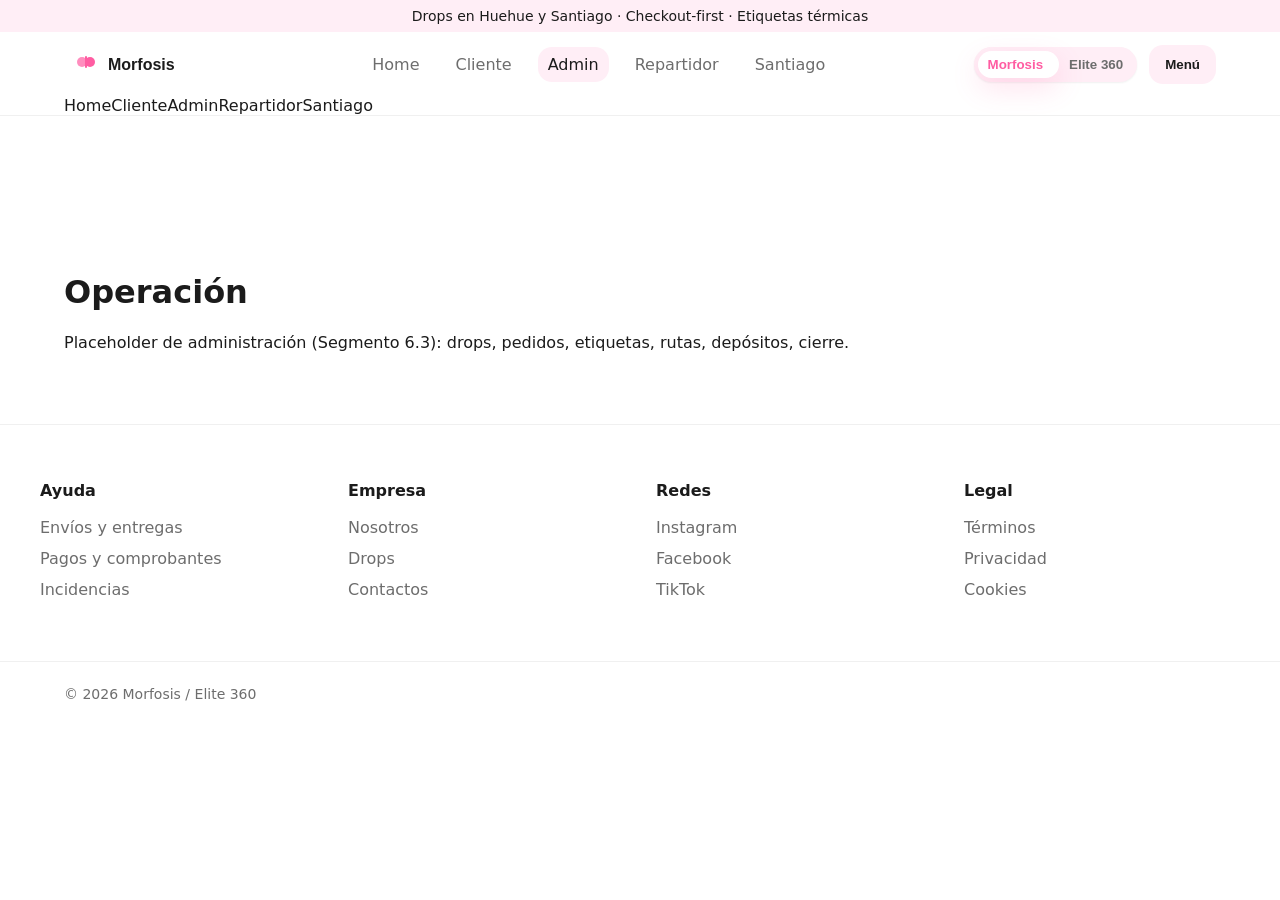
==== frontend/admin.html @ 96d7f402 "feat: bootstrap frontend with theme toggle and api client" ====
<!DOCTYPE html>
<html lang="es" data-theme="morfosis">
  <head>
    <meta charset="UTF-8" />
    <meta name="viewport" content="width=device-width, initial-scale=1.0" />
    <title>Admin — Operación</title>
    <link rel="stylesheet" href="assets/css/styles.css" />
  </head>
  <body>
    <main class="container page-gap">
      <h1>Operación</h1>
      <p>Placeholder de administración (Segmento 6.3): drops, pedidos, etiquetas, rutas, depósitos, cierre.</p>
    </main>

    <script src="assets/js/theme.js"></script>
    <script src="assets/js/api.js"></script>
    <script src="assets/js/auth.js"></script>
    <script src="assets/js/ui.js"></script>
    <script src="assets/js/app.js"></script>
  </body>
  </html>
---- frontend/assets/css/styles.css ----
/* Design tokens */
:root {
  --color-bg: #ffffff;
  --color-text: #1b1b1b;
  --color-muted: #6d6d6d;
  --color-primary: #ff5da2; /* morfosis default */
  --color-primary-contrast: #ffffff;
  --color-surface: #ffffff;
  --color-surface-2: #f5f5f7;
  --shadow-sm: 0 1px 2px rgba(0,0,0,0.06);
  --shadow-md: 0 6px 16px rgba(0,0,0,0.08);
  --radius-sm: 10px;
  --radius-md: 16px;
  --radius-lg: 22px;
  --space-1: 4px;
  --space-2: 8px;
  --space-3: 12px;
  --space-4: 16px;
  --space-5: 24px;
  --space-6: 32px;
  --space-7: 40px;
  --space-8: 56px;
  --container: 1200px;
}

/* Theme: Morfosis (pastel, soft, rounded) */
[data-theme="morfosis"] {
  --color-primary: #ff5da2;
  --color-surface: #fff7fb;
  --color-surface-2: #ffeef6;
  --shadow-md: 0 10px 28px rgba(255, 93, 162, 0.18);
  --radius-sm: 14px;
  --radius-md: 20px;
  --radius-lg: 28px;
}

/* Theme: Elite 360 (monochrome, sharp, premium spacing) */
[data-theme="elite"] {
  --color-primary: #111214;
  --color-bg: #ffffff;
  --color-surface: #f6f7f8;
  --color-surface-2: #eceef0;
  --shadow-md: 0 12px 30px rgba(17, 18, 20, 0.16);
  --radius-sm: 6px;
  --radius-md: 10px;
  --radius-lg: 14px;
}

/* Base */
* { box-sizing: border-box; }
html, body { height: 100%; }
body {
  margin: 0;
  font-family: ui-sans-serif, system-ui, -apple-system, Segoe UI, Roboto, Inter, Arial, "Noto Sans", "Apple Color Emoji", "Segoe UI Emoji";
  background: var(--color-bg);
  color: var(--color-text);
}
img { max-width: 100%; display: block; }
a { color: inherit; text-decoration: none; }
.container { width: 100%; max-width: var(--container); margin: 0 auto; padding: 0 var(--space-5); }
.page-gap { padding-top: calc(var(--space-8) + 80px); padding-bottom: var(--space-8); }

/* Promo bar */
.promo {
  background: var(--color-surface-2);
  color: var(--color-text);
  font-size: 14px;
  padding: var(--space-2) 0;
  text-align: center;
}

/* Navbar */
.nav {
  position: sticky; top: 0; z-index: 50;
  background: var(--color-bg);
  border-bottom: 1px solid rgba(0,0,0,0.06);
  backdrop-filter: saturate(180%) blur(6px);
}
.nav__inner { display: flex; align-items: center; justify-content: space-between; height: 64px; gap: var(--space-4); }
.brand { display: flex; align-items: center; gap: var(--space-3); }
.brand img { height: 28px; }
.menu { display: flex; align-items: center; gap: var(--space-4); }
.menu a { padding: 8px 10px; border-radius: var(--radius-sm); color: var(--color-muted); transition: color .2s ease, background .2s ease; }
.menu a.is-active { color: var(--color-text); background: var(--color-surface-2); }
.menu a:hover { color: var(--color-text); }
.nav__actions { display: flex; align-items: center; gap: var(--space-3); }
.toggle {
  position: relative; display: inline-flex; align-items: center; gap: 6px;
  background: var(--color-surface-2);
  border-radius: 999px; padding: 4px; box-shadow: var(--shadow-sm);
}
.toggle__btn { position: relative; z-index: 1; border: 0; background: none; padding: 6px 10px; border-radius: 999px; cursor: pointer; color: var(--color-muted); font-weight: 600; }
.toggle__btn.is-active { color: var(--color-primary); }
.toggle__pill { position: absolute; inset: 4px auto 4px 4px; width: 50%; border-radius: 999px; background: var(--color-bg); box-shadow: var(--shadow-md); transition: transform .25s ease; }
[data-theme="elite"] .toggle__pill { transform: translateX(100%); }
.nav__mobile { display: none; }

/* Hero */
.hero {
  position: relative; overflow: hidden;
  background: radial-gradient(1200px 480px at 10% 0%, rgba(255,93,162,.18), transparent 60%),
              radial-gradient(1000px 400px at 90% 10%, rgba(17,18,20,.12), transparent 60%),
              linear-gradient(180deg, var(--color-surface) 0%, var(--color-bg) 100%);
}
.hero__content { padding: 96px 0; text-align: center; }
.hero h1 { font-size: clamp(32px, 4vw, 54px); line-height: 1.05; margin: 0 0 var(--space-4); }
.hero p { margin: 0 0 var(--space-6); color: var(--color-muted); font-size: 18px; }
.hero__actions { display: inline-flex; gap: var(--space-3); }

/* Sections */
.section { padding: var(--space-8) 0; }
.section__header { display: flex; align-items: center; justify-content: space-between; margin-bottom: var(--space-5); }
.section h2 { margin: 0; font-size: 22px; }
.link { color: var(--color-muted); font-weight: 600; }
.link:hover { color: var(--color-text); }

/* Grid & Cards */
.grid { display: grid; gap: var(--space-5); }
.grid--cards { grid-template-columns: repeat(12, 1fr); }
.grid--cards > .card { grid-column: span 12; }
@media (min-width: 768px) { .grid--cards > .card { grid-column: span 6; } }
@media (min-width: 1024px) { .grid--cards > .card { grid-column: span 4; } }

.card { background: var(--color-surface); border-radius: var(--radius-md); box-shadow: var(--shadow-sm); overflow: hidden; transition: transform .2s ease, box-shadow .2s ease; }
.card:hover { transform: translateY(-2px); box-shadow: var(--shadow-md); }
.card__media { aspect-ratio: 4/3; background: linear-gradient(135deg, var(--color-surface-2), #fff); }
.card__body { padding: var(--space-4); }
.card--wide { min-width: 240px; }

/* Chips */
.chips { display: flex; flex-wrap: wrap; gap: var(--space-3); }
.chips--lg { gap: var(--space-4); }
.chip { border: 1px solid rgba(0,0,0,0.08); background: var(--color-surface); padding: 10px 14px; border-radius: 999px; font-weight: 600; color: var(--color-text); transition: background .2s ease, transform .15s ease; }
.chip:hover { background: var(--color-surface-2); transform: translateY(-1px); }
.chip--lg { padding: 14px 18px; font-size: 15px; }

/* Carousel */
.carousel { overflow: hidden; }
.carousel__track { display: grid; grid-auto-flow: column; grid-auto-columns: clamp(220px, 28vw, 300px); gap: var(--space-4); overflow-x: auto; padding-bottom: var(--space-2); scroll-snap-type: x mandatory; -webkit-overflow-scrolling: touch; }
.carousel__track > * { scroll-snap-align: start; }
.carousel__track::-webkit-scrollbar { height: 8px; }
.carousel__track::-webkit-scrollbar-thumb { background: rgba(0,0,0,.15); border-radius: 999px; }

/* Footer */
.footer { border-top: 1px solid rgba(0,0,0,0.06); background: var(--color-bg); }
.footer__inner { display: grid; gap: var(--space-6); grid-template-columns: repeat(12, 1fr); padding: var(--space-8) 0; }
.footer__col { grid-column: span 12; }
@media (min-width: 768px) { .footer__col { grid-column: span 6; } }
@media (min-width: 1024px) { .footer__col { grid-column: span 3; } }
.footer h4 { margin: 0 0 var(--space-3); font-size: 16px; }
.footer a { display: block; color: var(--color-muted); padding: 6px 0; }
.footer a:hover { color: var(--color-text); }
.footer__bottom { padding: var(--space-5) 0; border-top: 1px solid rgba(0,0,0,0.06); color: var(--color-muted); font-size: 14px; }

/* Buttons */
.btn { display: inline-flex; align-items: center; justify-content: center; gap: 8px; border: 0; cursor: pointer; border-radius: var(--radius-sm); padding: 12px 16px; font-weight: 700; transition: transform .1s ease, box-shadow .1s ease, background .2s ease; }
.btn:active { transform: translateY(1px); }
.btn--primary { background: var(--color-primary); color: var(--color-primary-contrast); box-shadow: var(--shadow-md); }
.btn--primary:hover { filter: brightness(0.98); }
.btn--secondary { background: var(--color-surface-2); color: var(--color-text); }
.btn--ghost { background: transparent; color: var(--color-text); border: 1px solid rgba(0,0,0,0.12); }

/* Toast */
.toast-container { position: fixed; right: 16px; bottom: 16px; display: grid; gap: 10px; z-index: 100; }
.toast { background: var(--color-surface); color: var(--color-text); border-radius: var(--radius-sm); padding: 10px 12px; box-shadow: var(--shadow-md); border-left: 4px solid var(--color-primary); }
.toast--success { border-left-color: #10b981; }
.toast--error { border-left-color: #ef4444; }
.toast--info { border-left-color: #3b82f6; }

/* Modal */
.modal-backdrop { position: fixed; inset: 0; background: rgba(0,0,0,0.35); display: grid; place-items: center; z-index: 90; animation: fadeIn .15s ease; }
.modal { background: var(--color-bg); width: min(560px, 92%); border-radius: var(--radius-md); box-shadow: var(--shadow-md); overflow: hidden; }
.modal__header { padding: var(--space-4); border-bottom: 1px solid rgba(0,0,0,0.06); font-weight: 700; }
.modal__body { padding: var(--space-4); }
.modal__footer { padding: var(--space-3) var(--space-4); border-top: 1px solid rgba(0,0,0,0.06); display: flex; justify-content: flex-end; gap: var(--space-3); }
@keyframes fadeIn { from { opacity: 0 } to { opacity: 1 } }

/* Mobile nav */
@media (max-width: 768px) {
  .menu { display: none; }
  .nav__mobile { display: inline-flex; align-items: center; gap: 8px; }
  .nav__drawer { display: none; position: absolute; left: 0; right: 0; top: 64px; background: var(--color-bg); border-bottom: 1px solid rgba(0,0,0,0.06); padding: 8px 0; }
  .nav__drawer a { display: block; padding: 10px 20px; color: var(--color-muted); }
  .nav.is-open .nav__drawer { display: block; }
}

/* Ensure no horizontal overflow */
html, body, #main { overflow-x: hidden; }
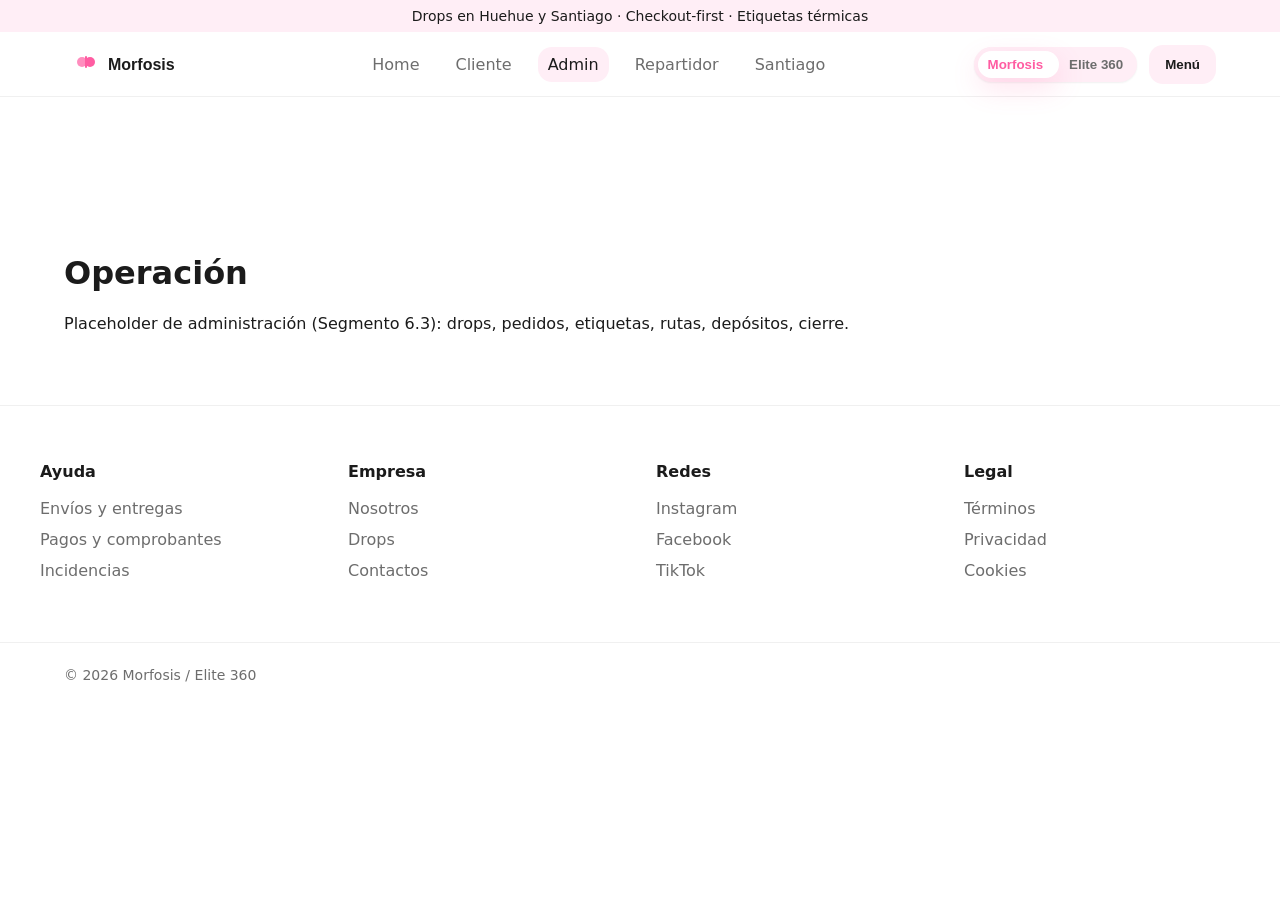
==== commit 968bad07: "feat: implement customer catalog cart and checkout ui" ====
--- a/frontend/admin.html
+++ b/frontend/admin.html
@@ -2,6 +2,7 @@
 <html lang="es" data-theme="morfosis">
   <head>
     <meta charset="UTF-8" />
+    <link rel="icon" type="image/svg+xml" href="data:image/svg+xml,%3Csvg xmlns='http://www.w3.org/2000/svg' viewBox='0 0 16 16'%3E%3Ccircle cx='8' cy='8' r='8' fill='%23111214'/%3E%3C/svg%3E'>
     <meta name="viewport" content="width=device-width, initial-scale=1.0" />
     <title>Admin — Operación</title>
     <link rel="stylesheet" href="assets/css/styles.css" />
@@ -19,4 +20,3 @@
     <script src="assets/js/app.js"></script>
   </body>
   </html>
-
--- a/frontend/assets/css/styles.css
+++ b/frontend/assets/css/styles.css
@@ -94,6 +94,8 @@
 .toggle__pill { position: absolute; inset: 4px auto 4px 4px; width: 50%; border-radius: 999px; background: var(--color-bg); box-shadow: var(--shadow-md); transition: transform .25s ease; }
 [data-theme="elite"] .toggle__pill { transform: translateX(100%); }
 .nav__mobile { display: none; }
+/* Hide mobile drawer by default on desktop to prevent stray links */
+.nav__drawer { display: none; }
 
 /* Hero */
 .hero {
@@ -187,3 +189,50 @@
 /* Ensure no horizontal overflow */
 html, body, #main { overflow-x: hidden; }
 
+/* Catalog (cliente) */
+.catalog-header { display: flex; align-items: baseline; justify-content: space-between; margin-bottom: var(--space-5); }
+.catalog-hint { color: var(--color-muted); margin: var(--space-2) 0 0; font-size: 14px; }
+.badge { display: inline-block; background: var(--color-surface-2); padding: 4px 8px; border-radius: 999px; font-weight: 700; font-size: 12px; }
+.status { color: var(--color-muted); font-size: 12px; }
+
+.catalog { display: grid; gap: var(--space-5); grid-template-columns: 280px 1fr 320px; align-items: start; }
+.catalog__drops, .catalog__cart { position: sticky; top: 96px; }
+.panel { background: var(--color-surface); border-radius: var(--radius-md); box-shadow: var(--shadow-sm); overflow: hidden; }
+.panel__header { padding: var(--space-4); border-bottom: 1px solid rgba(0,0,0,0.06); font-weight: 700; }
+.panel__body { padding: var(--space-3); display: grid; gap: var(--space-3); }
+.panel__footer { padding: var(--space-3); border-top: 1px solid rgba(0,0,0,0.06); display: grid; gap: var(--space-3); }
+.empty { color: var(--color-muted); padding: var(--space-3); }
+
+.drop-item { width: 100%; text-align: left; border: 1px solid rgba(0,0,0,0.08); background: var(--color-bg); border-radius: var(--radius-sm); padding: 10px 12px; cursor: pointer; }
+.drop-item.is-active { outline: 2px solid var(--color-primary); }
+.drop-item__title { font-weight: 700; margin-bottom: 4px; }
+.drop-item__meta { display: flex; gap: 8px; align-items: center; }
+
+.prenda__top { display: flex; align-items: baseline; justify-content: space-between; gap: var(--space-3); }
+.prenda__title { margin: 0; font-size: 16px; }
+.prenda__price { font-weight: 800; }
+.prenda__actions { margin-top: var(--space-3); }
+
+.cart-row { display: flex; align-items: center; justify-content: space-between; gap: var(--space-3); background: var(--color-bg); border: 1px solid rgba(0,0,0,0.06); border-radius: var(--radius-sm); padding: 8px 10px; }
+.cart-row__info { display: grid; }
+.cart-row__title { font-weight: 700; }
+.cart-row__price { color: var(--color-muted); font-size: 14px; }
+.cart-row__remove { padding: 8px 10px; }
+.cart-total { display: flex; align-items: center; justify-content: space-between; font-weight: 800; }
+
+/* Checkout form */
+.form { display: grid; gap: var(--space-4); }
+.form__row { display: grid; gap: 6px; }
+.form__row.-end { display: flex; justify-content: flex-end; gap: var(--space-3); }
+.form label { font-weight: 700; font-size: 14px; color: var(--color-text); }
+.form input, .form select { width: 100%; border: 1px solid rgba(0,0,0,0.12); background: var(--color-surface); border-radius: var(--radius-sm); padding: 10px 12px; font: inherit; }
+.form .req { color: var(--color-primary); margin-left: 4px; }
+
+.success { display: grid; gap: var(--space-3); }
+.success__folio { font-size: 18px; }
+.success__actions { margin-top: var(--space-2); }
+
+@media (max-width: 1024px){
+  .catalog { grid-template-columns: 1fr; }
+  .catalog__drops, .catalog__cart { position: static; }
+}
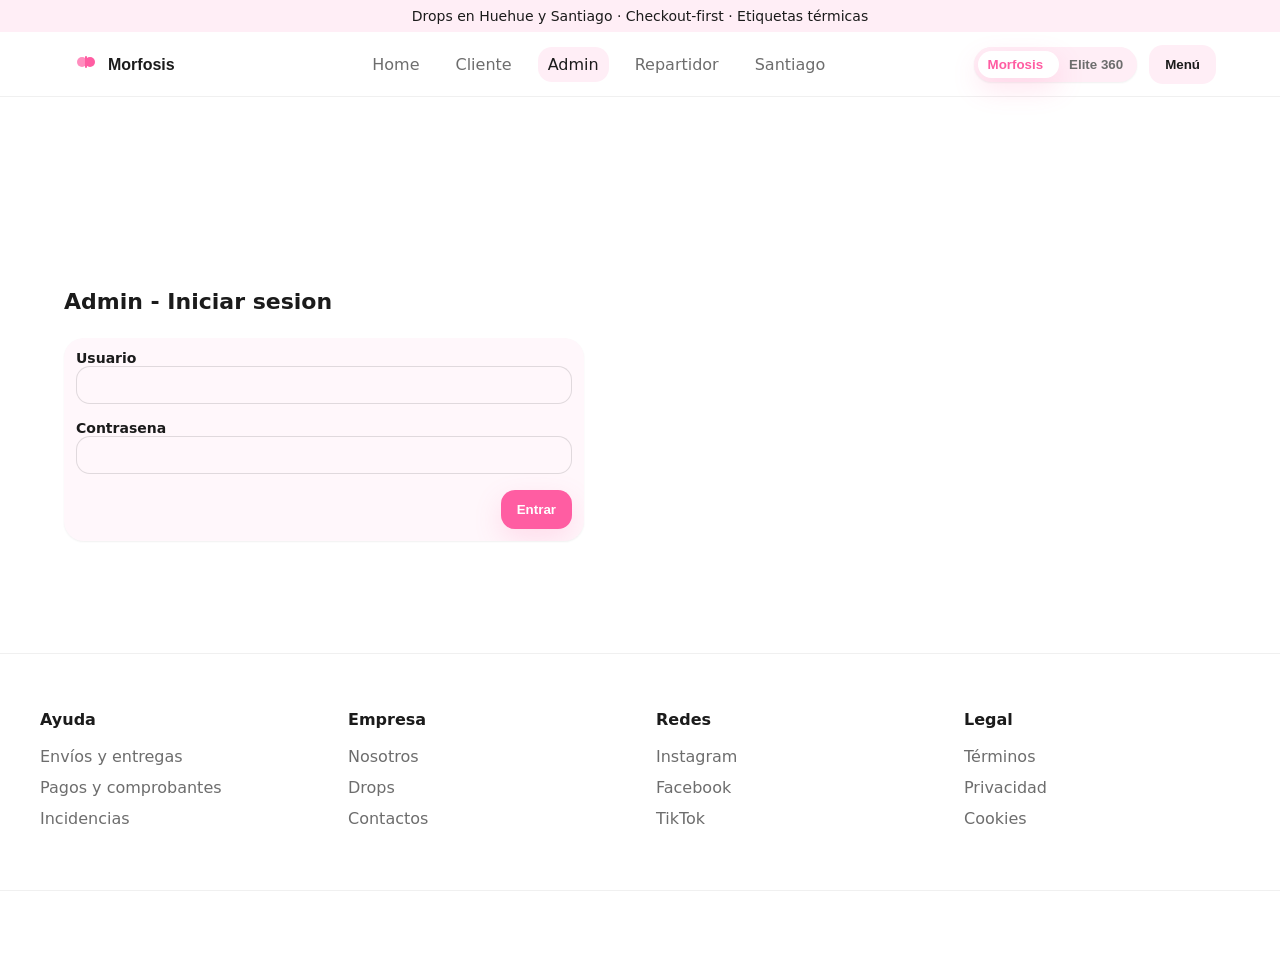
==== commit b605a314: "feat: implement admin dashboard connected to backend" ====
--- a/frontend/admin.html
+++ b/frontend/admin.html
@@ -4,19 +4,21 @@
     <meta charset="UTF-8" />
     <link rel="icon" type="image/svg+xml" href="data:image/svg+xml,%3Csvg xmlns='http://www.w3.org/2000/svg' viewBox='0 0 16 16'%3E%3Ccircle cx='8' cy='8' r='8' fill='%23111214'/%3E%3C/svg%3E'>
     <meta name="viewport" content="width=device-width, initial-scale=1.0" />
-    <title>Admin — Operación</title>
+    <title>Admin - Operacion</title>
     <link rel="stylesheet" href="assets/css/styles.css" />
+    <style>
+      /* Minimal, page-scoped tweaks to improve table usability without changing theme */
+      .table-scroll { overflow-x: auto; }
+    </style>
   </head>
   <body>
-    <main class="container page-gap">
-      <h1>Operación</h1>
-      <p>Placeholder de administración (Segmento 6.3): drops, pedidos, etiquetas, rutas, depósitos, cierre.</p>
-    </main>
+    <main class="container page-gap" id="admin-root"></main>
 
     <script src="assets/js/theme.js"></script>
     <script src="assets/js/api.js"></script>
     <script src="assets/js/auth.js"></script>
     <script src="assets/js/ui.js"></script>
     <script src="assets/js/app.js"></script>
+    <script src="assets/js/admin.js"></script>
   </body>
   </html>
